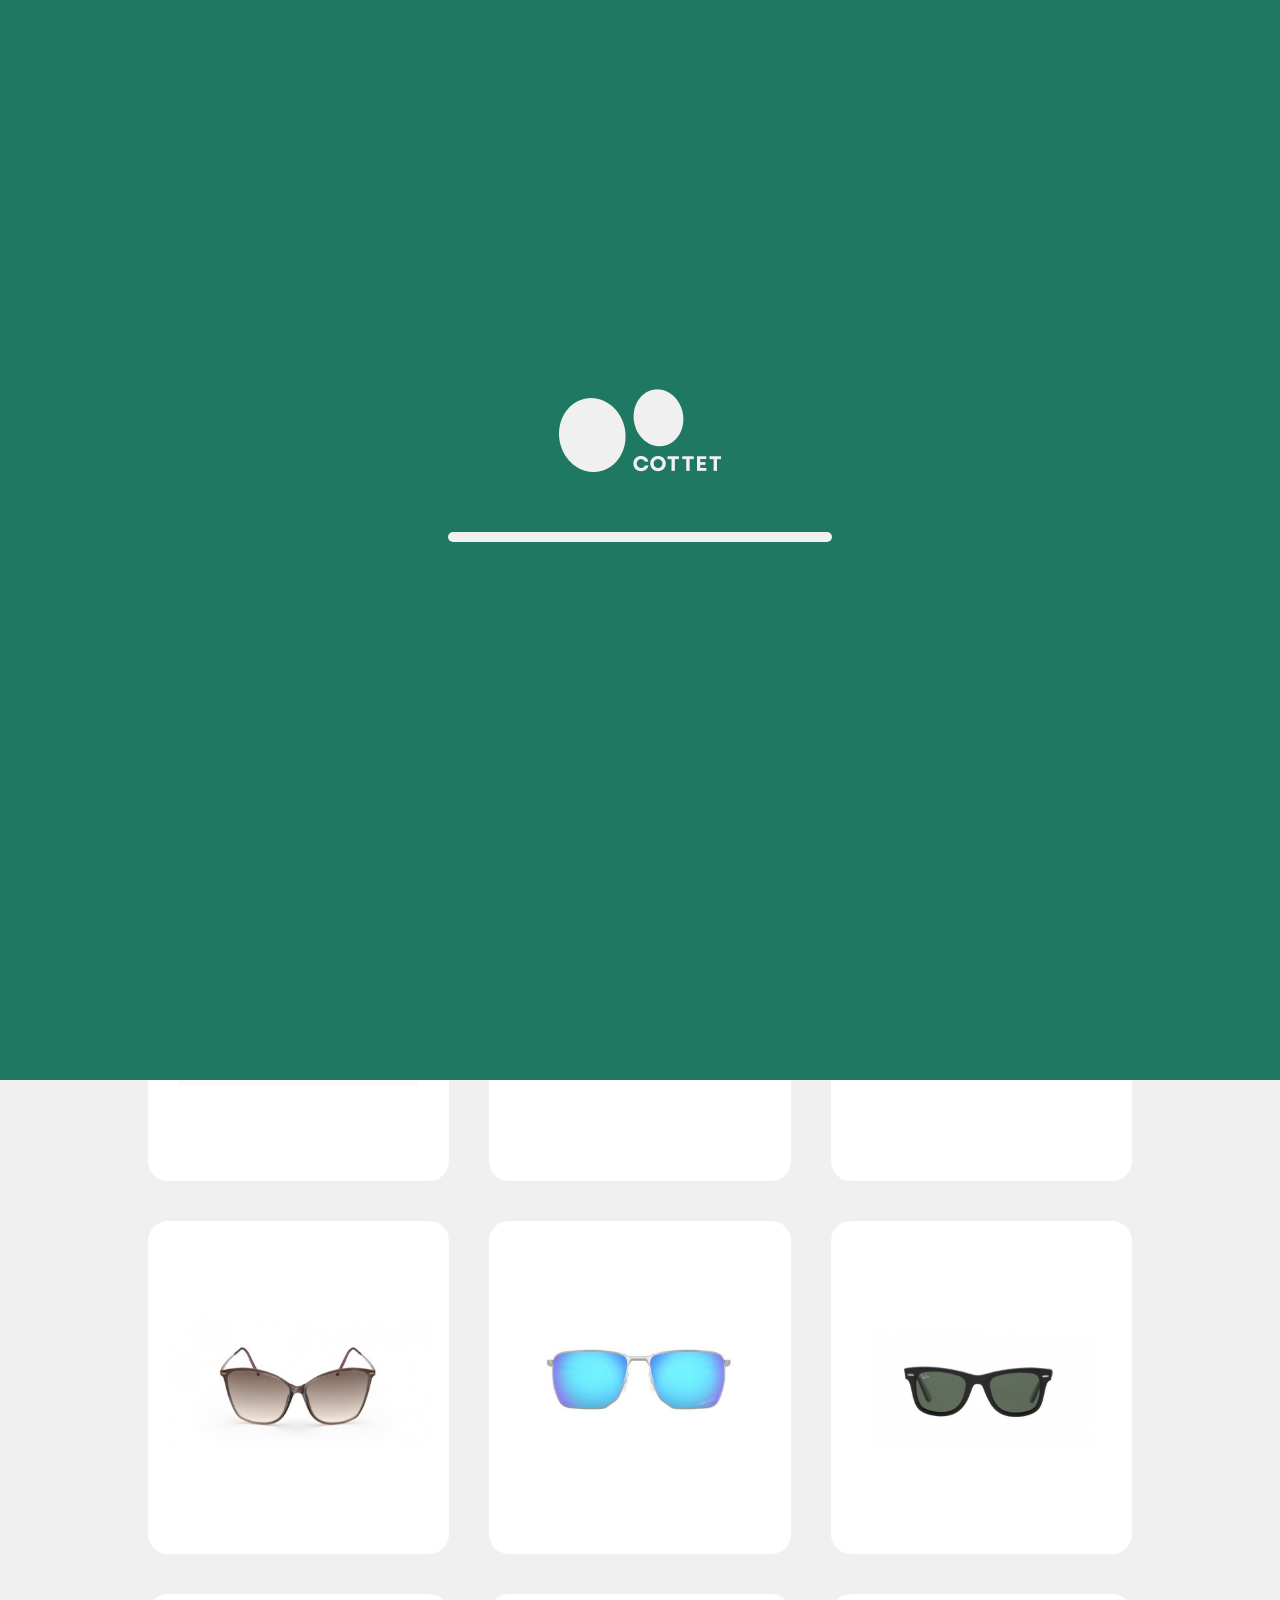
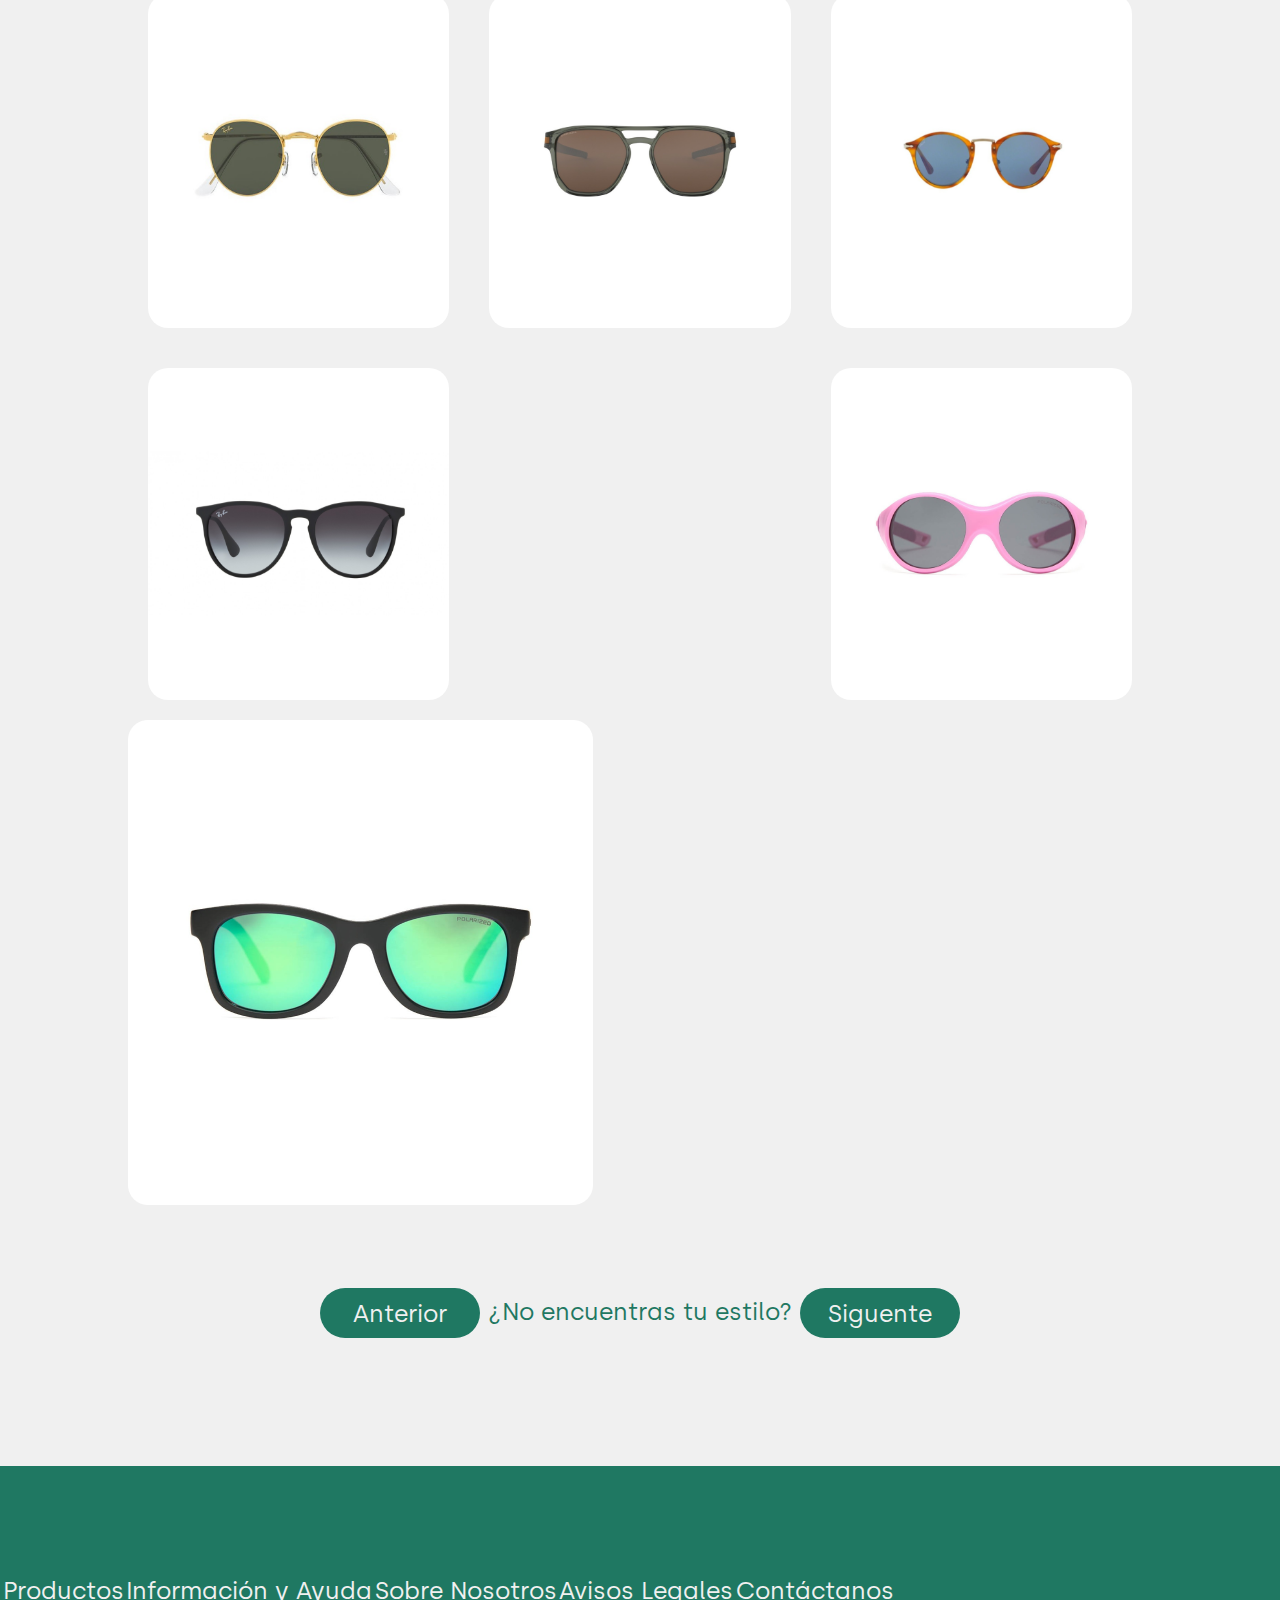
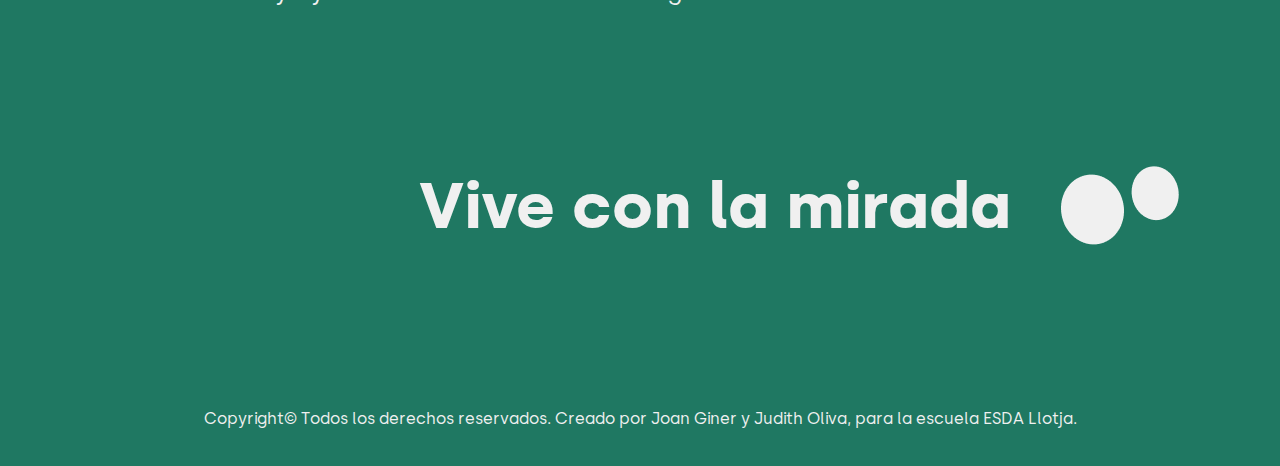
==== gafasDeSol.html @ cf661fd3 "Add files via upload" ====
<!DOCTYPE html>
<html lang="es">
<head>
	<meta charset="UTF-8">
	<meta name="viewport" content="width=device-width, initial-scale=1.0">

	<!-- Meta Desprición -->
	<meta name="description" content="Frase descripción de la Web, máx. 150 palabras">

	<!-- Meta Keywords -->
	<meta name="keywords" content="palabra clave 1, palabra clave 2, palabra clave 3">

	<!-- Meta Author -->
	<meta name="author" content="Joan Giner Agüera y Judith Oliva Pérez">

	<!-- Copyright -->
	<meta name="copyright" content="Propietario del Copyright Joan Giner Agüera y Judith Oliva Pérez">

	<!-- Meta Revisión -->
	<meta name="revised" content="Febrero 2024">

	<!-- Favicon - Icono Logo Web para el navegador -->
	<link rel="icon" type="image/png" href="IMG/Favicon.png">

	<!-- Enlace a cargar HTML de Proyecto -->
	<link rel="stylesheet" href="gafasDeSol.html">
	<!-- Enlace a cargar CSS de Proyecto -->
	<link rel="stylesheet" href="CSS/gafasDeSol.css">

	<script src="JS/scriptGafasDeSol.js"></script>

	<title>Cottet</title>

</head>

<body>

	<div id="pantallaCargaGeneral">
		<img id="logoImagen3" src="IMG/logo.png" alt="">
				<div id="barraCarga">
					<div id="movimientoBarra2"></div>
				</div>
	</div>

	<div id="error404" class="error404">
		<h1>
			Este servicio no esta disponible
		</h1>

		<h2>
			Pronto arreglaremos este imprevisto.
		</h2>
	</div>

	<header>
			
		<div class="cajaGrande" id="movimiento">
			<div id="logo">
				<a href="home.html"><img id="logoImagen" src="IMG/logo.png" alt=""></a>
			</div>
			<div id="menuDentro">
					<a href="#" onclick="abrirError()"><h2 id="menu">+Información</h2></a>
					<a href="rebajas.html"><h2 id="menu1">Rebajas</h2></a>
					<a href="citaPrevia.html"><h2 id="menu2">Pedir Cita</h2></a>
					<a href="#" onclick="abrirError()"><h2 id="menu3">Audiologia</h2></a>
					<a href="#" onclick="abrirError()"><h2 id="menu4">Lentillas</h2></a>
					<a href="#" onclick="abrirError()"><h2 id="menu5">Gafas de Deporte</h2></a>
					<a href="gafasDeSol.html"><h2 id="menu6">Gafas de Sol</h2></a>
					<a href="#" onclick="abrirError()"><h2 id="menu7">Gafas Graduadas</h2></a>
						</div>
			<div class="menuBurguer2" id="burguerMenu2" onclick="cerrarMenu()">
					</div>
				<div class="menuBurguer" id="burguerMenu" onclick="abrirMenu()">

					<div id="burguer1" class="burguerMenu">	
					</div>
					<div id="burguer2" class="burguerMenu2">
					</div>

				</div>

		</div>
		
	</header>
	<!--------- Accesibilidad --------->

	<div id="accesibilidad">
		<svg xmlns="http://www.w3.org/2000/svg" viewBox="0 0 316 316"><g id="Capa_2" data-name="Capa 2"><g id="Capa_1-2" data-name="Capa 1"><path class="cls-1" d="M157.6,307.37c-82.16,0-148.9-66.78-149-149.12a149.37,149.37,0,1,1,149,149.12Zm132.26-149A132.1,132.1,0,0,0,158.22,26.14c-72.51-.23-132,59.16-132.08,131.78S85.29,289.77,158.05,289.86C230.39,289.94,289.79,230.67,289.86,158.34Z"/><path class="cls-2" d="M289.86,158.34c-.07,72.33-59.47,131.6-131.81,131.52-72.76-.09-132-59.29-131.91-131.94s59.57-132,132.08-131.78A132.1,132.1,0,0,1,289.86,158.34ZM201,257.1c8.58-.1,13.2-8,9.23-16.51Q200,218.68,189.17,197c-5.95-12-9.36-24.45-9.19-37.94.12-9.15-.51-18.31-.81-27.46-.35-10.74-.38-10.82,9.91-14.85,13-5.11,26.08-10,39.1-15.09,5.88-2.28,8-6,6.52-11.07-1.38-4.64-5.29-6.35-11.4-4.68-11.06,3-22.27,5.69-33.09,9.43a95.67,95.67,0,0,1-63.63.27c-11.65-3.91-23.64-6.84-35.52-10-4.77-1.29-8.17.57-9.6,4.71a8,8,0,0,0,4.27,10.46c1.18.59,2.46,1,3.7,1.47,13.49,5.24,27,10.53,40.48,15.67,5.17,2,7.52,5.08,7.12,10.95-.73,10.46-.82,21-1,31.45a81.92,81.92,0,0,1-8.56,35.09c-7.32,14.95-14.48,30-21.73,44.93-1.42,2.94-2.26,5.91-1.09,9.14,1.55,4.29,4.54,7,9.07,7.57,5.51.7,9.17-2.14,11.74-6.74q13.88-24.82,27.8-49.64c1.09-1.94,1.63-4.68,4.55-4.77,3.21-.1,3.86,2.83,5,4.9,9.15,16.24,18.21,32.52,27.31,48.79C192.53,253.81,195.6,257.11,201,257.1ZM157.92,95a18,18,0,1,0,.18-36A17.78,17.78,0,0,0,140,76.83,18,18,0,0,0,157.92,95Z"/><path class="cls-1" d="M201,257.1c-5.38,0-8.45-3.29-10.83-7.56-9.1-16.27-18.16-32.55-27.31-48.79-1.16-2.07-1.81-5-5-4.9-2.92.09-3.46,2.83-4.55,4.77q-14,24.8-27.8,49.64c-2.57,4.6-6.23,7.44-11.74,6.74-4.53-.58-7.52-3.28-9.07-7.57-1.17-3.23-.33-6.2,1.09-9.14,7.25-15,14.41-30,21.73-44.93A81.92,81.92,0,0,0,136,160.27c.17-10.49.26-21,1-31.45.4-5.87-1.95-9-7.12-10.95-13.52-5.14-27-10.43-40.48-15.67-1.24-.48-2.52-.88-3.7-1.47a8,8,0,0,1-4.27-10.46c1.43-4.14,4.83-6,9.6-4.71,11.88,3.21,23.87,6.14,35.52,10a95.67,95.67,0,0,0,63.63-.27c10.82-3.74,22-6.4,33.09-9.43,6.11-1.67,10,0,11.4,4.68,1.49,5-.64,8.79-6.52,11.07-13,5.06-26.09,10-39.1,15.09-10.29,4-10.26,4.11-9.91,14.85.3,9.15.93,18.31.81,27.46-.17,13.49,3.24,25.95,9.19,37.94q10.79,21.66,21,43.59C214.18,249.08,209.56,257,201,257.1Z"/><path class="cls-1" d="M157.92,95A18,18,0,0,1,140,76.83a18,18,0,1,1,36,.7A18.06,18.06,0,0,1,157.92,95Z"/><path class="cls-2" d="M158,316C70.88,316,0,245.12,0,158S70.88,0,158,0,316,70.88,316,158,245.12,316,158,316Zm0-306C76.39,10,10,76.39,10,158S76.39,306,158,306s148-66.39,148-148S239.61,10,158,10Z"/></g></g></svg>
	</div>
	<div class="textoTitulo">
		<h1>Gafas de sol</h1>
	</div>
	<div id="filtro">
		<div class="contFiltro">
			<div id="bacgroundFiltro2" onclick="cerrarFiltro()"></div>
			 <div id="bacgroundFiltro" onclick="abrirFiltro()">
				 <div id="iconoFiltro0">
				 	<svg xmlns="http://www.w3.org/2000/svg" viewBox="0 0 512 512" id="iconoFiltro">
				 		<path d="M40 48C26.7 48 16 58.7 16 72v48c0 13.3 10.7 24 24 24H88c13.3 0 24-10.7 24-24V72c0-13.3-10.7-24-24-24H40zM192 64c-17.7 0-32 14.3-32 32s14.3 32 32 32H480c17.7 0 32-14.3 32-32s-14.3-32-32-32H192zm0 160c-17.7 0-32 14.3-32 32s14.3 32 32 32H480c17.7 0 32-14.3 32-32s-14.3-32-32-32H192zm0 160c-17.7 0-32 14.3-32 32s14.3 32 32 32H480c17.7 0 32-14.3 32-32s-14.3-32-32-32H192zM16 232v48c0 13.3 10.7 24 24 24H88c13.3 0 24-10.7 24-24V232c0-13.3-10.7-24-24-24H40c-13.3 0-24 10.7-24 24zM40 368c-13.3 0-24 10.7-24 24v48c0 13.3 10.7 24 24 24H88c13.3 0 24-10.7 24-24V392c0-13.3-10.7-24-24-24H40z"/>
				 	</svg>
				 	<p id="nombreFiltro">Filtro</p>
				 	
				 </div>
			 	<div id="partesDelFiltro">
			 		<div id="precioFiltro">
			 			<p>
			 				Precios:
			 			</p>

			 			<p id="precioFiltroo">
			 				125-300€
			 			</p>
			 			<div id="barraFiltro">
			 				<div id="bolaFiltro1">
			 				</div>
			 				<div id="bolaFiltro2">
			 				</div>
			 			</div>
			 		</div>
			 		<div id="formaFiltro1">
			 		<p>
			 			Forma:
			 		</p>

			 		 <div id="cuadradosForma">
			 			<div id="cuadradoForma1" onclick="filtroSeleccion1()">
			 			<p id="formasFiltro">
                    	Cuadrado
                    	</p>	
			 			</div>
			 			<div id="cuadradoForma2" onclick="filtroSeleccion2()">
			 			<p id="formasFiltro">
                    	Redonda
                    	</p>	
			 			</div>
			 		</div>
			 	</div>
			 	<div id="formaFiltro2">
			 		<p>
			 			Marca:
			 		</p>

			 		 <div id="cuadradosForma">
			 			<div id="cuadradoForma3" onclick="filtroSeleccion3()">
			 			<p id="formasFiltro">
                    	Cottet
                    	</p>	
			 			</div>
			 			<div id="cuadradoForma4" onclick="filtroSeleccion4()">
			 			<p id="formasFiltro">
                    	RayBan
                    	</p>	
			 			</div>
			 		</div>
			 		<div id="cuadradoMarca">
			 			<div id="cuadradoForma5" onclick="filtroSeleccion5()">
			 			<p id="formasFiltro">
                    	Gucci
                    	</p>	
			 			</div>
			 			<div id="cuadradoForma6" onclick="filtroSeleccion6()">
			 			<p id="formasFiltro">
                    	MauiJim
                    	</p>	
			 			</div>
			 		</div>
			 		<div id="cuadradoMarca">
			 			<div id="cuadradoForma7" onclick="filtroSeleccion7()">
			 			<p id="formasFiltro">
                    	Nova
                    	</p>	
			 			</div>
			 			<div id="cuadradoForma8" onclick="filtroSeleccion8()">
			 			<p id="formasFiltro">
                    	Moscot
                    	</p>	
			 			</div>
			 		</div>
			 		<div id="cuadradoMarca">
			 			<div id="cuadradoForma9" onclick="filtroSeleccion9()">
			 			<p id="formasFiltro">
                    	Cebe
                    	</p>	
			 			</div>
			 			<div id="cuadradoForma10" onclick="filtroSeleccion10()">
			 			<p id="formasFiltro">
                    	Cartier
                    	</p>	
			 			</div>
			 		</div>
			 	</div>
			 	<div id="formaFiltro3">
			 		<p>
			 			Género:
			 		</p>

			 		 <div id="cuadradosForma">
			 			<div id="cuadradoForma11" onclick="filtroSeleccion11()">
			 			<p id="formasFiltro">
                    	Mujer
                    	</p>	
			 			</div>
			 			<div id="cuadradoForma12" onclick="filtroSeleccion12()">
			 			<p id="formasFiltro">
                    	Hombre
                    	</p>	
			 			</div>
			 		</div>
			 		<div id="cuadradoMarca">
			 			<div id="cuadradoForma13" onclick="filtroSeleccion13()">
			 			<p id="formasFiltro">
                    	Niñ@
                    	</p>	
			 			</div>
			 			<div id="cuadradoForma14" onclick="filtroSeleccion14()">
			 			<p id="formasFiltro">
                    	Unisex
                    	</p>	
			 			</div>
			 		</div>
			 	</div>
			 	</div>
			</div>
		</div>
	</div>
	<div id="galeriaFoto">
		<div class="contImgGaleria">
			
			<div class="imgGaleria" onclick="abrirError()">
				<a href="producto.html"><img src="IMG/g1.png" alt="foto Gafas 1"></a>
				<div class="texto">
					<div class="texto2"><h3>Philipp Plein</h3>
					<p>430,50€</p>
					</div>
					<p>Gafas de sol Philipp Plein</p>
				</div>
			</div>
			<div class="imgGaleria" onclick="abrirError()">
				<img src="IMG/g2.png" alt="foto Gafas 2">
				<div class="texto">
					<div class="texto2"><h3>Ray-Ban</h3>
					<p>145€</p>
					</div>
					<p>Gafas de sol unisex Ray Ban</p>
				</div>
			</div>
			<div class="imgGaleria" onclick="abrirError()">
				<img src="IMG/g3.png" alt="foto Gafas 3">
				<div class="texto">
					<div class="texto2"><h3>Ray-Ban</h3>
					<p>142€</p>
					</div>
					<p>Gafas de sol / ROUND METAL</p>
				</div>
			</div>
			
			
			<div class="imgGaleria" onclick="abrirError()">
				<img src="IMG/g4.png" alt="foto Gafas 4">
				<div class="texto">
					<div class="texto2"><h3>Etnia Barcelona</h3>
					<p>169€</p>
					</div>
					<p>O.RAVAL GR VERDE</p>
				</div>
			</div>
			<div class="imgGaleria" onclick="abrirError()">
				<img src="IMG/g5.png" alt="foto Gafas 5">
				<div class="texto">
					<div class="texto2"><h3>Prada Linea Rossa</h3>
					<p>189€</p>
					</div>
					<p>Gafas de sol Prada</p>
				</div>
			</div>
			<div class="imgGaleria" onclick="abrirError()">
				<img src="IMG/g6.png" alt="foto Gafas 6">
				<div class="texto">
					<div class="texto2"><h3>Ray-Ban</h3>
					<p>165€</p>
					</div>
					<p>Gafas de sol unisex Ray Ban</p>
				</div>
			</div>

		
			<div class="imgGaleria" onclick="abrirError()">
				<img src="IMG/g7.png" alt="foto Gafas 7">
				<div class="texto">
					<div class="texto2"><h3>Silhouette</h3>
					<p>289€</p>
					</div>
					<p>Gafas de Sol Silhouette</p>
				</div>
			</div>
			<div class="imgGaleria" onclick="abrirError()">
				<img src="IMG/g8.png" alt="foto Gafas 8">
				<div class="texto">
					<div class="texto2"><h3>Oakley</h3>
					<p>174€</p>
					</div>
					<p>SATIN CHROM SAPPHIRE</p>
				</div>
			</div>
			<div class="imgGaleria" onclick="abrirError()">
				<img src="IMG/g9.png" alt="foto Gafas 9">
				<div class="texto">
					<div class="texto2"><h3>Ray-Ban</h3>
					<p>99€</p>
					</div>
					<p>Gafas de sol WAYFARER </p>
				</div>
			</div>

			

			<div class="imgGaleria" onclick="abrirError()">
				<img src="IMG/g10.png" alt="foto Gafas 10">
				<div class="texto">
					<div class="texto2"><h3>Ray-Ban</h3>
					<p>99€</p>
					</div>
					<p>Gafas de sol Ray-Ban</p>
				</div>
			</div>
			<div class="imgGaleria" onclick="abrirError()">
				<img src="IMG/g11.png" alt="foto Gafas 11">
				<div class="texto">
					<div class="texto2"><h3>Oakley</h3>
					<p>165€</p>
					</div>
					<p>Gafas de sol Oakley</p>
				</div>
			</div>
			<div class="imgGaleria" onclick="abrirError()">
				<img src="IMG/g12.png" alt="foto Gafas 12">
				<div class="texto">
					<div class="texto2"><h3>Persol</h3>
					<p>249€</p>
					</div>
					<p>Gafas de sol - Persol</p>
				</div>
			</div>

			
			<div class="imgGaleria" onclick="abrirError()">
				<img src="IMG/g13.png" alt="foto Gafas 13">
				<div class="texto">
					<div class="texto2"><h3>Ray-Ban</h3>
					<p>99€</p>
					</div>
					<p>Gafas de sol ERIKA</p>
				</div>
			</div>
			<div class="imgGaleria" onclick="abrirError()">
				<img src="IMG/g14.png" alt="foto Gafas 14">
				<div class="texto">
					<div class="texto2"><h3>Urban Junior</h3>
					<p>20,30€</p>
					</div>
					<p>Gafas de sol niño</p>
				</div>
			</div>
			<div  class="fueraFoto" class="imgGaleria" onclick="abrirError()">
				<img src="IMG/g15.png" alt="foto Gafas 15">
				<div class="texto">
					<div class="texto2"><h3>Urban Junior</h3>
					<p>20,30€</p>
					</div>
					<p>Gafas de sol niño FROGGY </p>
				</div>
			</div>
		</div>
		
	</div>
	<div id="botonespaginas">
			<div class="contBotones">
				<button onclick="abrirError()">Anterior</button>
					<p>¿No encuentras tu estilo?</p>
				<button onclick="abrirError()">Siguente</button>

			</div>
	</div>
	<footer>
		<div id="footer">
			<div id="textoFooter">
					<p class="botonFooter" onclick="abrirError()">
						Productos
					</p>

                    <p class="botonFooter" onclick="abrirError()">
                    	Información y Ayuda
                    </p>

                    <p class="botonFooter" onclick="abrirError()">
                    	Sobre Nosotros
                    </p>

                    <p class="botonFooter" onclick="abrirError()">
                    	Avisos Legales
                    </p>

                    <p class="botonFooter" onclick="abrirError()">
                    	Contáctanos
                    </p>
			</div>
			<div id="logoCottet">
				<h1>Vive con la mirada</h1>
				<img id="" src="IMG/iconLogo.png" alt="">
			</div>
			<div id="copy">
				<p>Copyright©  Todos los derechos reservados. Creado por Joan Giner y Judith Oliva, para la escuela ESDA Llotja.</p>
			</div>
		</div>
	</footer>
</body>
</html>
---- CSS/gafasDeSol.css ----
* {
	margin: 0;
	padding: 0;
	box-sizing: border-box;
}
/************Base**************/
@font-face {
		font-family: "Silka" ;
		src: url(../Extras/Font/Silka.ttf);
	}

@font-face {
		font-family: "SilkaBold" ;
		src: url(../Extras/Font/SilkaBold.ttf);
	}

body {
	overflow-x: hidden;
	font-family: Silka;
	background-color: #F0F0F0;
	width: 100%;
	line-height: 3rem;
}

h1	{
	color: #1F7862;
	font-family: SilkaBold;
	font-size: 4rem;
}

h2 {
	color: #175A4B;
	font-family: SilkaBold;
	font-size: 3rem;
}

h3{
	color: #103E33;
	font-family: SilkaBold;
	font-size: 2rem;
}
p {
	color: #103E33;
	margin-top: 50px;
	font-size: 1.5rem;
	font-family: Silka;
}

::-webkit-scrollbar {
	display:none;
}

/************Menú************/
.cajaGrande {
	display: flex;
    justify-content: flex-end;
}
#logo{
	width: 100%;
	transition-duration: 0.2s;
	position: fixed;
	display: flex;
	justify-content: center;
}
#logoImagen{
	padding: 20px;
}
#movimiento {
	top: 0px;
	width: 100%;
	height: 125px;
	background-color:#1F7862;
	position: fixed;
	opacity: 1;
	transition-duration: 0.4s;
	z-index: 99999999;
}

.menuBurguer {
	margin-top: 30px;
	display: flex;
	margin-right: 100px;
	width: 65px;
	height: 60px;
	flex-direction: column;
    justify-content: space-evenly;
    z-index: 98;	
}

.menuBurguer2 {
	margin-top: -15px;
	margin-right: 100px;
	width: 65px;
	background-color: green;
	height: 60px;
	flex-direction: column;
    top: -100px;	
    position: absolute;
    opacity: 0;
    z-index: 99;
}

.menuBurguer:hover {
	cursor: pointer;

}

.menuBurguer:hover > #burguer1 {
	right: 15px;
}

.menuBurguer2:hover {
	cursor: pointer;
}

.burguerMenu {
	transform: rotate(0deg);
	width: 100%;
	height: 5px;
	background-color: #F0F0F0;
	border-radius: 50px;
	transition-duration: 0.4s;
}

.burguerMenu2 {
	transform: rotate(0deg);
	width: 100%;
	height: 5px;
	background-color: #F0F0F0;
	border-radius: 50px;
	transition-duration: 0.4s;
}

#burguer1 {
	right: 0px;
	transition-duration: 0.4s;
}

#burguer2 {

}

#menu,
#menu1,
#menu2,
#menu3,
#menu4,
#menu5,
#menu6,
#menu7{
	width: 40%;
	display: flex;
	height: 11%;
	position: relative;
	padding: 10px;
	font-size: 3rem;
	opacity: 0;
	transition-duration: 0.1s;
	color: #F0F0F0;
}
#menuDentro> a{
	list-style: none;
	text-decoration: none;
	margin: 6px;
}
#menuDentro {
	width: 100%;
	height: 100vh;
	display: none;
	flex-direction: column-reverse;
	padding: 20px;
    padding-top: 80px;
    padding-bottom: 60px;
    padding-left: 5.5%;
}

#menu:hover,
#menu1:hover,
#menu2:hover,
#menu3:hover,
#menu4:hover,
#menu5:hover,
#menu6:hover,
#menu7:hover {
	font-size: 4rem;
	color: #B29C60;
	cursor: pointer;
	transition-duration: 0.5s
}

.menuli{
	text-decoration: none;
}
/**********TITULO***********/
.textoTitulo {
	margin-top: 15%;
}
.textoTitulo > h1{
	width: 100%;
	height: auto;
	display: flex;
	justify-content: center;
	color: #1F7862;
	margin-bottom: 5%;
}
/*********GALERIA*************/
#galeriaFoto{
	width: 100%;
    height: auto;
    display: flex;
    justify-content: center;
    margin-top: 5%;
}
.contImgGaleria{
	width: 80%;
    height: auto;
    display: flex;
    flex-wrap: wrap;
    justify-content: space-between;
}

.imgGaleria{
	width: calc(33.33% - 40px);
	margin: 20px;
	height: auto;
	overflow: hidden;
	position: relative;
	border-radius: 20px;
	cursor: pointer;
}

.imgGaleria img{
	width: 100%;
	height: 100%;
}
.texto >p{
	margin: 0;
    display: flex;
    justify-content: flex-start;
    margin: 0 12% 0 12%;
}
.texto2 >p{
	margin: 0;
	font-family: SilkaBold;
}
.texto2{
	display: flex;
    align-content: center;
    justify-content: space-between;
    margin: 0 12% 0 12%;

}
.texto{
	width: 100%;
	position: absolute;
	bottom: 3px;
	opacity: 0;
	transition-duration: .5s;
	display: flex;
	flex-direction: column;
	margin-bottom:40px;
}
.imgGaleria:hover .texto{
	opacity: 100;
}
.imgGaleria:hover img{
	transform: scale(1.3);
	transition-property: transform;
	transition-duration:0.5s;
}
/************FILTRO*************/
#filtro{
	z-index: 999;
	top: 15%;
	position: sticky;
	width: 100%;
	height: auto;
	display: flex;
	justify-content: center;
	margin-top: 80px;
}
.contFiltro{
	width: 80%;
	height: auto;
	display: flex;
	justify-content: flex-start;
}

#bacgroundFiltro {
	width: 10%;
	height: 70px;
	background-color:#1F7862;
	color:#f0f0f0;
	border-radius:50px;	
	display: flex;
    align-items: center;
    justify-content: center;
    transition-duration: 0.5s;
    box-shadow: 0px 4px 10px 0px  #000000;
} 

#bacgroundFiltro2 {
	cursor: pointer;
	position: absolute;
	width: 10%;
	height: 0px;
	background-color:transparent;
} 

#iconoFiltro{
	fill:#f0f0f0;
	width: 25px;
	height: auto;
	margin-right: 10px;
} 
#iconoFiltro0{
	width: 100%;
	height: 100px;
	display: flex;
    align-items: center;
    justify-content: center;
    cursor: pointer;
}
#nombreFiltro{
	color: #f0f0f0;
	margin-top: 0;
}

/*Interior Filtro Ayuda*/

#partesDelFiltro {
	overflow: hidden;
	width: 0%;
	height: 70px;
	display: none;
	align-items: center;
	opacity: 0;
	transition-duration: 2s;
	justify-content: space-evenly
}

#precioFiltro {
	transition-duration: 1s;
	display: flex;
    height: 100%;
    width: 12%;
    color: #103E33;
    flex-direction: row;
    flex-wrap: wrap;
    align-items: flex-start;
    align-content: flex-start;
    justify-content: center;
}

#precioFiltro > p {
	color: #103E33;
	margin-top: 0px;
	font-size: 1rem;
}

#precioFiltroo {
	opacity: 0;
	margin-left: 20px;
}

#barraFiltro {
	opacity: 0;
	display: flex;
	width: 100%;
	height: 5px;
	background-color: #103E33;
	border-radius: 50px;
	align-items: center;
	justify-content: space-between;
}

#bolaFiltro1 {
	border: solid 5px #1F7862;
	border-radius: 50px;
	width: 20px;
	height: 20px;
	background-color: #f0f0f0;
}

#bolaFiltro2 {
	border: solid 5px #1F7862;
	border-radius: 50px;
	width: 20px;
	height: 20px;
	background-color: #f0f0f0;
}

#cuadradoForma1,
#cuadradoForma2,
#cuadradoForma3,
#cuadradoForma4,
#cuadradoForma5,
#cuadradoForma6,
#cuadradoForma7,
#cuadradoForma8,
#cuadradoForma9,
#cuadradoForma10,
#cuadradoForma11,
#cuadradoForma12,
#cuadradoForma13,
#cuadradoForma14 {
	background-color: #cbcbcb;
	width: 15px;
    height: 15px;
    transition-duration: 0.4s;
}

#cuadradoForma1:hover,
#cuadradoForma2:hover,
#cuadradoForma3:hover,
#cuadradoForma4:hover,
#cuadradoForma5:hover,
#cuadradoForma6:hover,
#cuadradoForma7:hover,
#cuadradoForma8:hover,
#cuadradoForma9:hover,
#cuadradoForma10:hover,
#cuadradoForma11:hover,
#cuadradoForma12:hover,
#cuadradoForma13:hover,
#cuadradoForma14:hover {
	cursor: pointer;
}

#cuadradoForma2 {
	transition-duration: 0.4s;
	background-color: #cbcbcb;
	width: 15px;
	height: 15px;
}

#cuadradoForma1 > p,
#cuadradoForma2 > p,
#cuadradoForma3 > p,
#cuadradoForma4 > p,
#cuadradoForma5 > p,
#cuadradoForma6 > p,
#cuadradoForma7 > p,
#cuadradoForma8 > p,
#cuadradoForma9 > p,
#cuadradoForma10 > p,
#cuadradoForma11 > p,
#cuadradoForma12 > p,
#cuadradoForma13 > p,
#cuadradoForma14 > p {
	font-size: 1rem;
	margin-top: -15px;
}

#formasFiltro {
	margin-left: 20px;
}

#cuadradosForma {
    justify-content: space-between;
    width: 20%;
    height: 40px;
    display: flex;
    align-items: center;
    flex-direction: column;
}

#cuadradoMarca {
	margin-left: 50px;
	justify-content: space-between;
    width: 20%;
    height: 40px;
    display: flex;
    align-items: center;
    flex-direction: column;
}

#formaFiltro1 {
    display: flex;
    height: 100%;
    width: 10%;
    color: #103E33;
    flex-direction: row;
    align-items: baseline;
}

#formaFiltro1 > p {
	color: #103E33;
	margin-top: 0px;
	font-size: 1rem;
}

#formaFiltro2 {
    display: flex;
    height: 100%;
    width: 30%;
    color: #103E33;
    flex-direction: row;
    align-items: baseline;
}

#formaFiltro2 > p {
	color: #103E33;
	margin-top: 0px;
	font-size: 1rem;
}

#formaFiltro3 {
	/*margin-left: 80px;*/
    display: flex;
    height: 100%;
    width: 15%;
    color: #103E33;
    flex-direction: row;
    align-items: baseline;
}

#formaFiltro3 > p {
	color: #103E33;
	margin-top: 0px;
	font-size: 1rem;
}

/*****BOTONES PAGINAS*****/
#botonespaginas{
	width: 100%;
	height: auto;
	display: flex;
	justify-content: center;
	margin-top: 5%;
	margin-bottom: 10%;

}
.contBotones{
	width: 50%;
	height: auto;
	display: flex;
	justify-content: space-between;
}

.contBotones > button{
	width: 25%;
	height: 50px;
	background-color:#1F7862;
	color: #f0f0f0;
	font-family: Silka;
	font-size:1.5rem;
	border-radius: 50px;
	border: transparent;
	cursor: pointer;
}
.contBotones > button:hover{
	background-color:#f0f0f0;
	color: #1F7862;
	border:2px solid #1F7862;
	transition-duration: 0.3s;
}
.contBotones > p{
	margin-top: 0;
	color:#1F7862;
}

#logoImagen3 {
	opacity: 0;
	transition-duration: 1.5s;
	margin-bottom: 10px;
}

#movimientoBarra2 {
	margin-top: 50px;
	border-radius: 50px;
	width: 0%;
	height: 10px;
	background-color: #f0f0f0;
	transition-duration: 1.1s;
}

#pantallaCargaGeneral {
	position: fixed;
	width: 100%;
	height: 1080px;
	background-color: #1F7862;
	display: flex;
	justify-content: center;
	align-items: center;
	z-index: 9999999999999999999999999999999999999999999999999999999;
	overflow: hidden;
	flex-direction: column;
	transition-duration: 1s;
	top: 0px;
}

#barraCarga {
	margin-bottom: 200px;
	width: 30%;
	height: 10px;
	background-color: #1F7862;
}

/*************FOOTER***************/

#footer {
	width: 100%;
	height: 600px;
	background-color: #1F7862;
}
#textoFooter {
	display: flex;
	width: 70%;
	height: 200px;
	justify-content: space-evenly;
	align-items: center;
}
#textoFooter > p {
	color: #f0f0f0;
	font-size: 1.5rem;
}
.botonFooter:hover {
	font-family: SilkaBold;
	cursor: pointer;
}
#copy {
	display: flex;
	width: 100%;
	justify-content: center;

}
#copy > p {
	font-size: 1rem;
	color: #f0f0f0;
}
#logoCottet {
	transition-duration: 0.5s;
	display: flex;
    width: 100%;
    padding: 100px;
    justify-content: flex-end;
    align-items: center;
}

#logoCottet > h1{
	color: #f0f0f0;
	margin-right: 50px;
}
/********PANTALLA DE ERROR*********/
#error404 {
	display: flex;
	opacity: 0%;
	height: 0px;
	width: 100%;
	background-color: #f0f0f0;
	position: fixed;
	transition-duration: 0.4s;
	justify-content: center;
	align-items: center;
	flex-direction: column;
	z-index: 9999999999999999999999999999999999999999999999999999999;
}

#error404 > h1 {
	position: relative;
	bottom: 150px;
}
#error404 > h2 {
	bottom: 0px;
}
/*************ACCESIBILIDAD************/

#accesibilidad {
	z-index: 9999;
	top: 850px;
	right: 45px;
	width: 70px;
	height: 70px;
	position: fixed;
	transition-duration: 0.4s;
}

#accesibilidad:hover{
	cursor: pointer;
}

.cls-1{
	transition-duration: 0.4s;
	fill: #f0f0f0;
}

.cls-2{
	transition-duration: 0.4s;
	fill: #b29c60;
}

#accesibilidad:hover .cls-1{
	fill: #b29c60;
}

#accesibilidad:hover .cls-2{
	fill: #f0f0f0;
}
/***************RESPONSIVE****************/

@media (max-width: 1024px) 
{
	h1{
		font-size: 3rem;
	}

	h2{
		font-size: 2rem;
	}
	h3{
		font-size: 1.3rem;
	}
	p{
		font-size: 1.1rem;
	}

	#logoImagen{
	padding: 20px;
	}

	.textoTitulo{
		margin-top: 17%;
	}
	#menuDentro > a{
		margin: 2px;
	}

	#menu,
	#menu1,
	#menu2,
	#menu3,
	#menu4,
	#menu5,
	#menu6,
	#menu7{
		width: 50%;
		padding: 6px;
		font-size: 2rem;
	}
	#menu:hover,
	#menu1:hover,
	#menu2:hover,
	#menu3:hover,
	#menu4:hover,
	#menu5:hover,
	#menu6:hover,
	#menu7:hover {
		font-size: 2.3rem;
	}

	.imgGaleria{
		width: calc(48.33% - 40px);
	}
	.fueraFoto{
		display: none;
	}
	.texto{
		margin-bottom: 11px;
	}
	.contBotones{
		width: 75%;
	}
	#textoFooter{
		width: 100%;
	}
	#textoFooter > p{
		font-size: 1.3rem;
	}
/*filtro*/
	#bacgroundFiltro{
		width: 16%;
	}

	#precioFiltro,
	#formaFiltro1{
		display: none;
	}
	#formaFiltro3{
		width: 27%;
	}
	#formaFiltro2{
		width: 50%;
	}
	.contFiltro{
  		width: 90%
  	}
 /*filtro*/
	#error404 > h1 {
		bottom: 200px;
	}

}
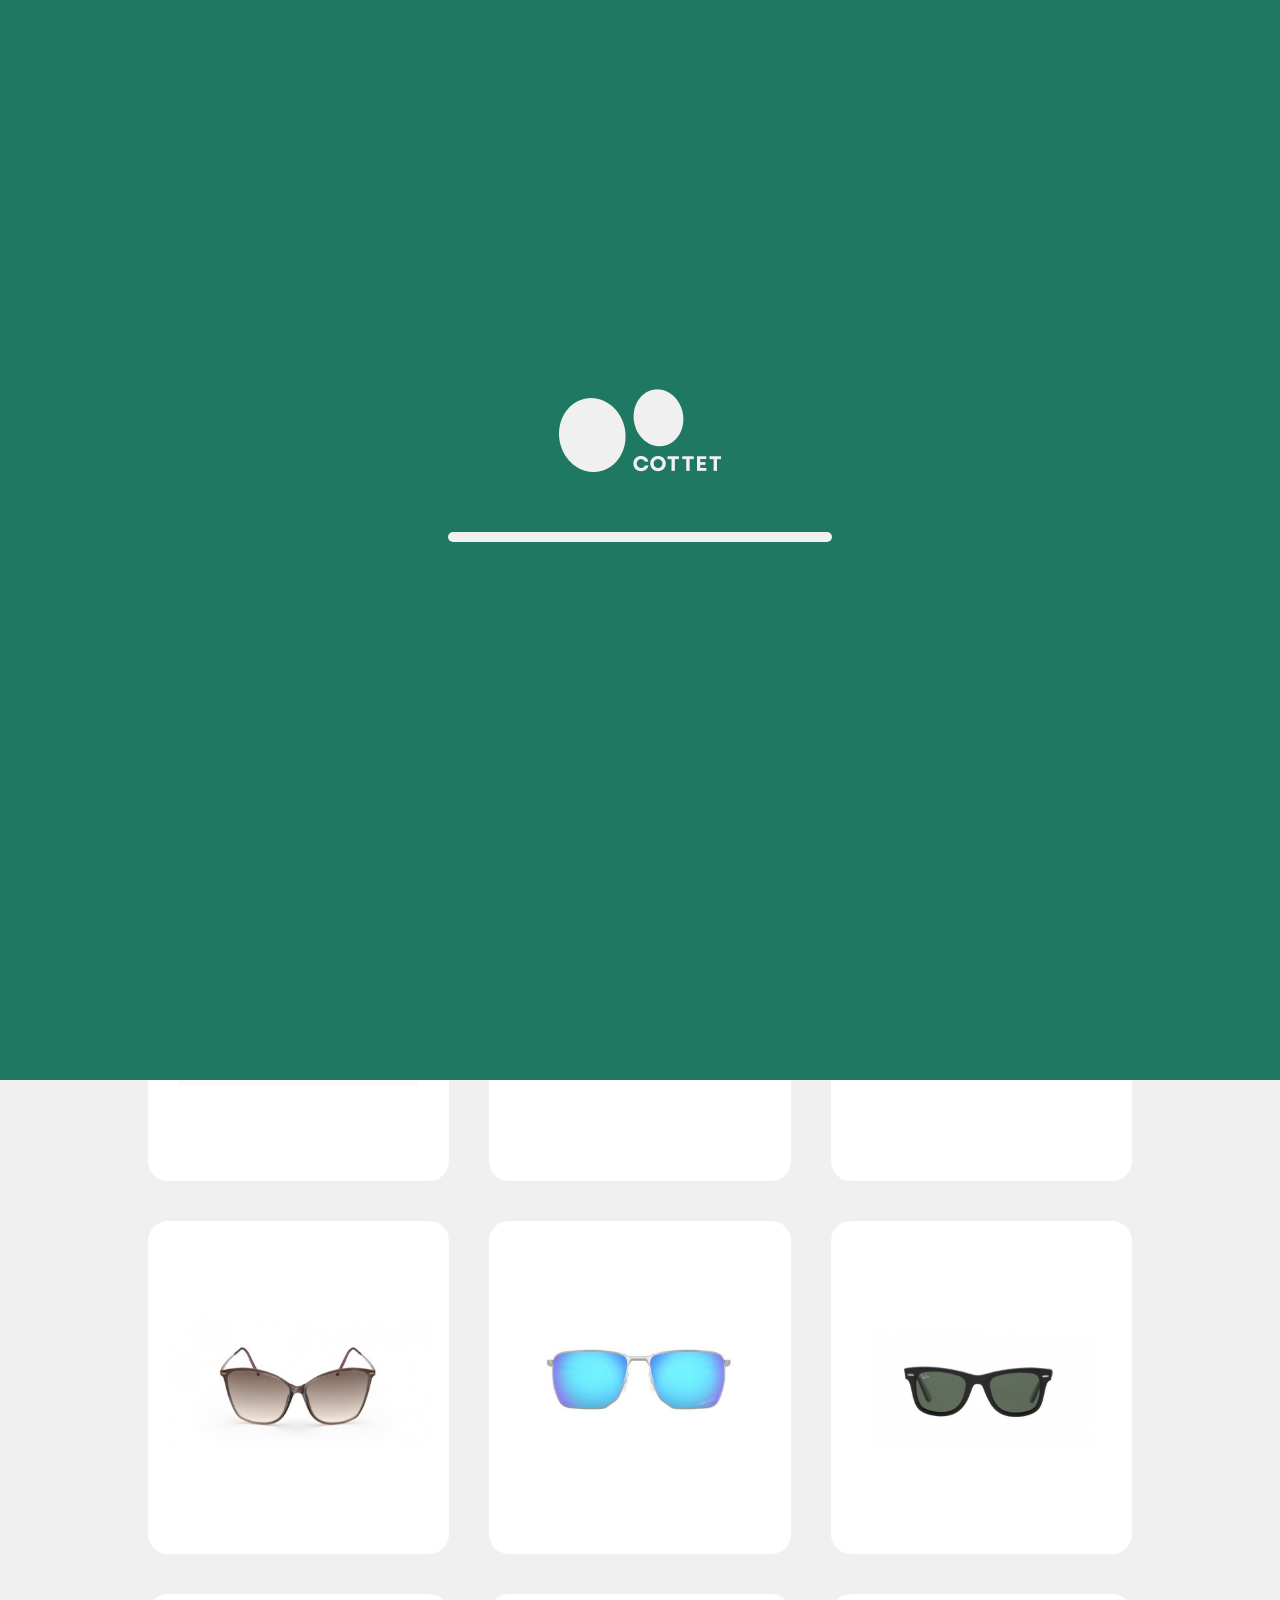
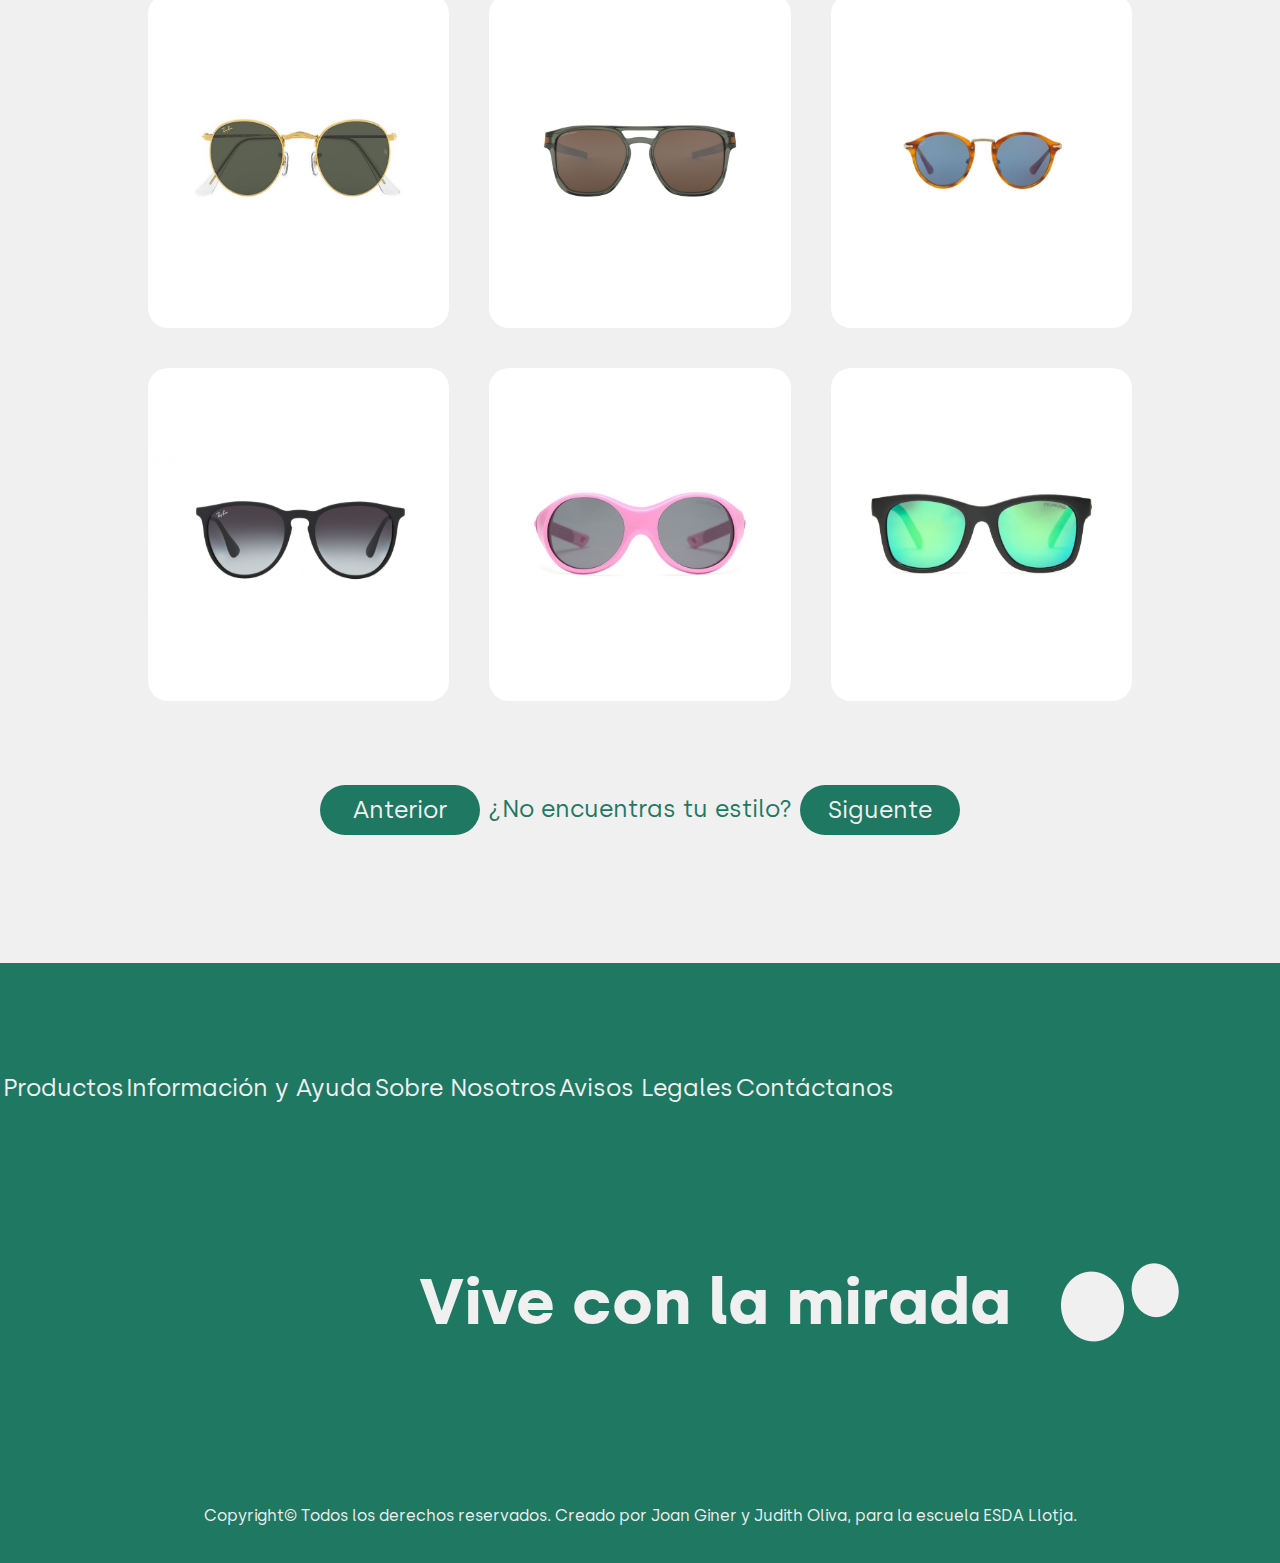
==== commit 21ba7d32: "Add files via upload" ====
--- a/gafasDeSol.html
+++ b/gafasDeSol.html
@@ -361,7 +361,7 @@
 					<p>Gafas de sol niño</p>
 				</div>
 			</div>
-			<div  class="fueraFoto" class="imgGaleria" onclick="abrirError()">
+			<div  id="fueraFoto" class="imgGaleria" onclick="abrirError()">
 				<img src="IMG/g15.png" alt="foto Gafas 15">
 				<div class="texto">
 					<div class="texto2"><h3>Urban Junior</h3>
--- a/CSS/gafasDeSol.css
+++ b/CSS/gafasDeSol.css
@@ -752,7 +752,7 @@
 	.imgGaleria{
 		width: calc(48.33% - 40px);
 	}
-	.fueraFoto{
+	#fueraFoto{
 		display: none;
 	}
 	.texto{
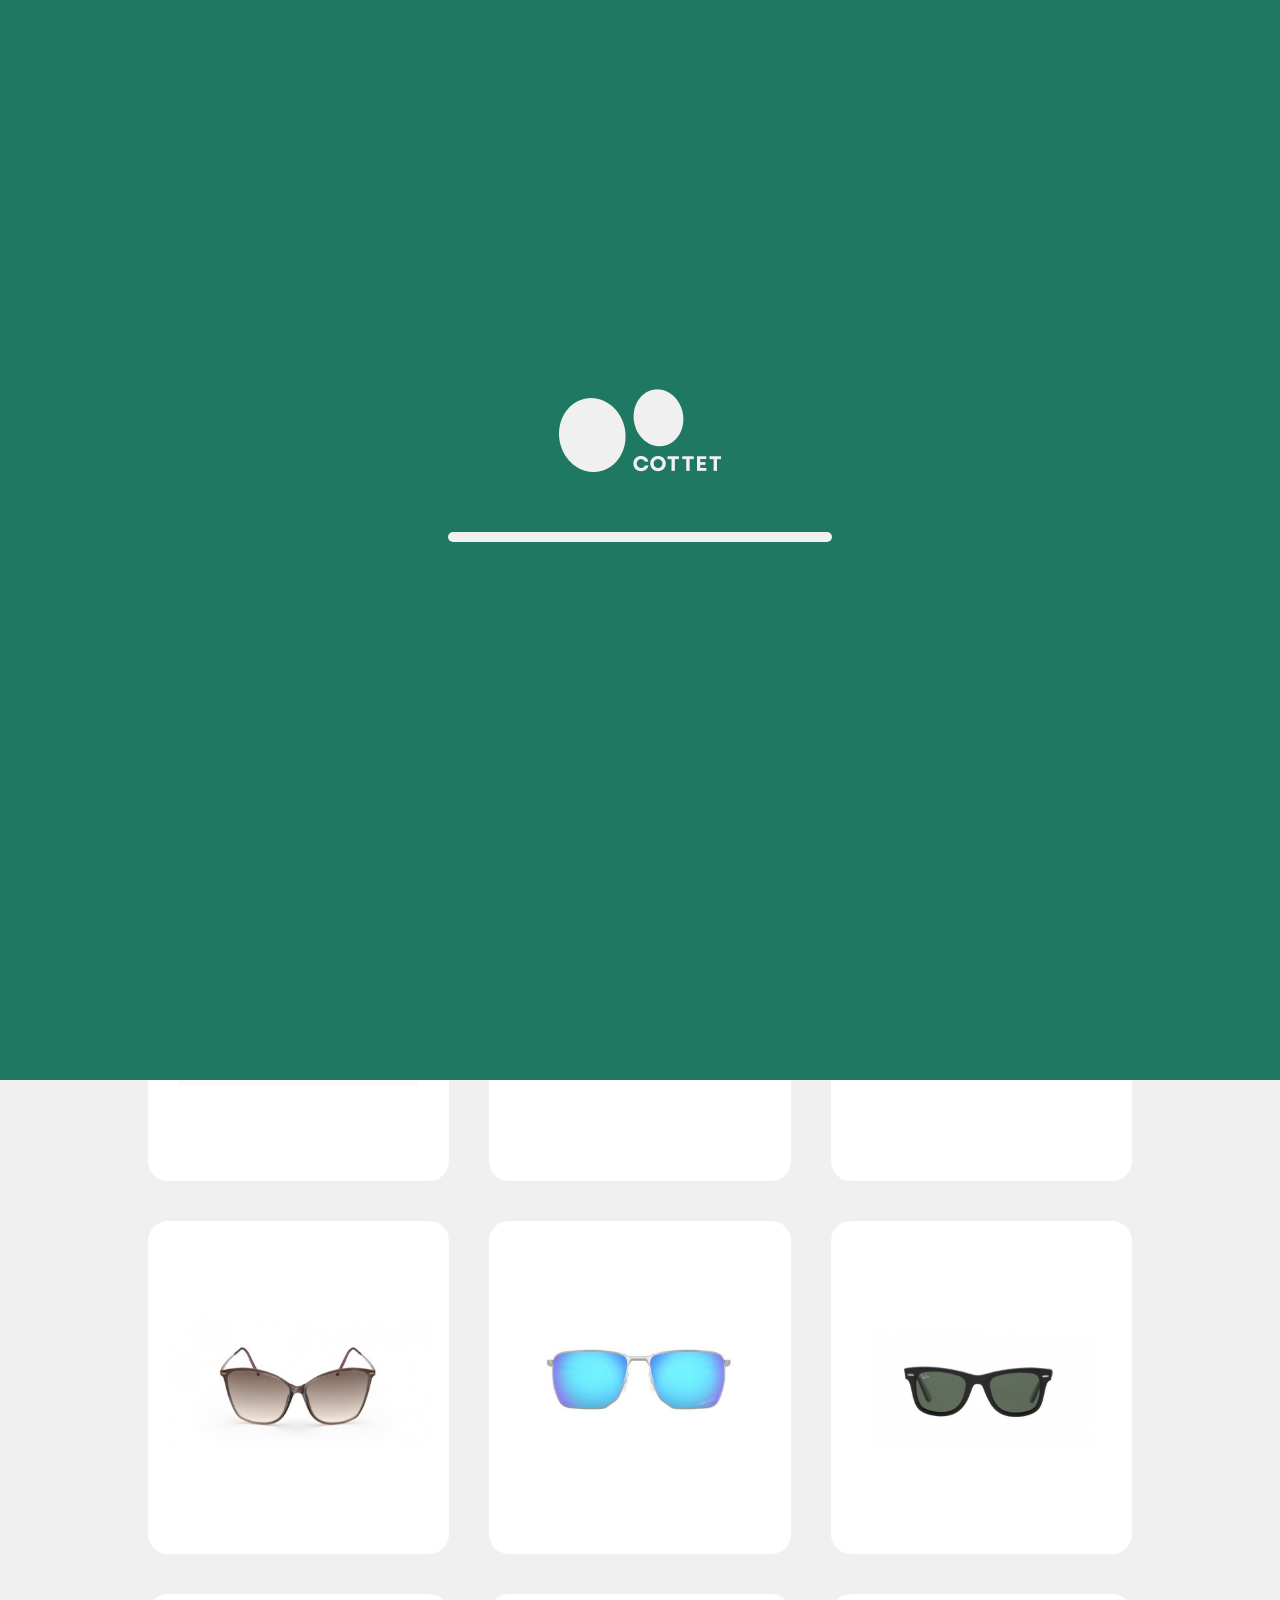
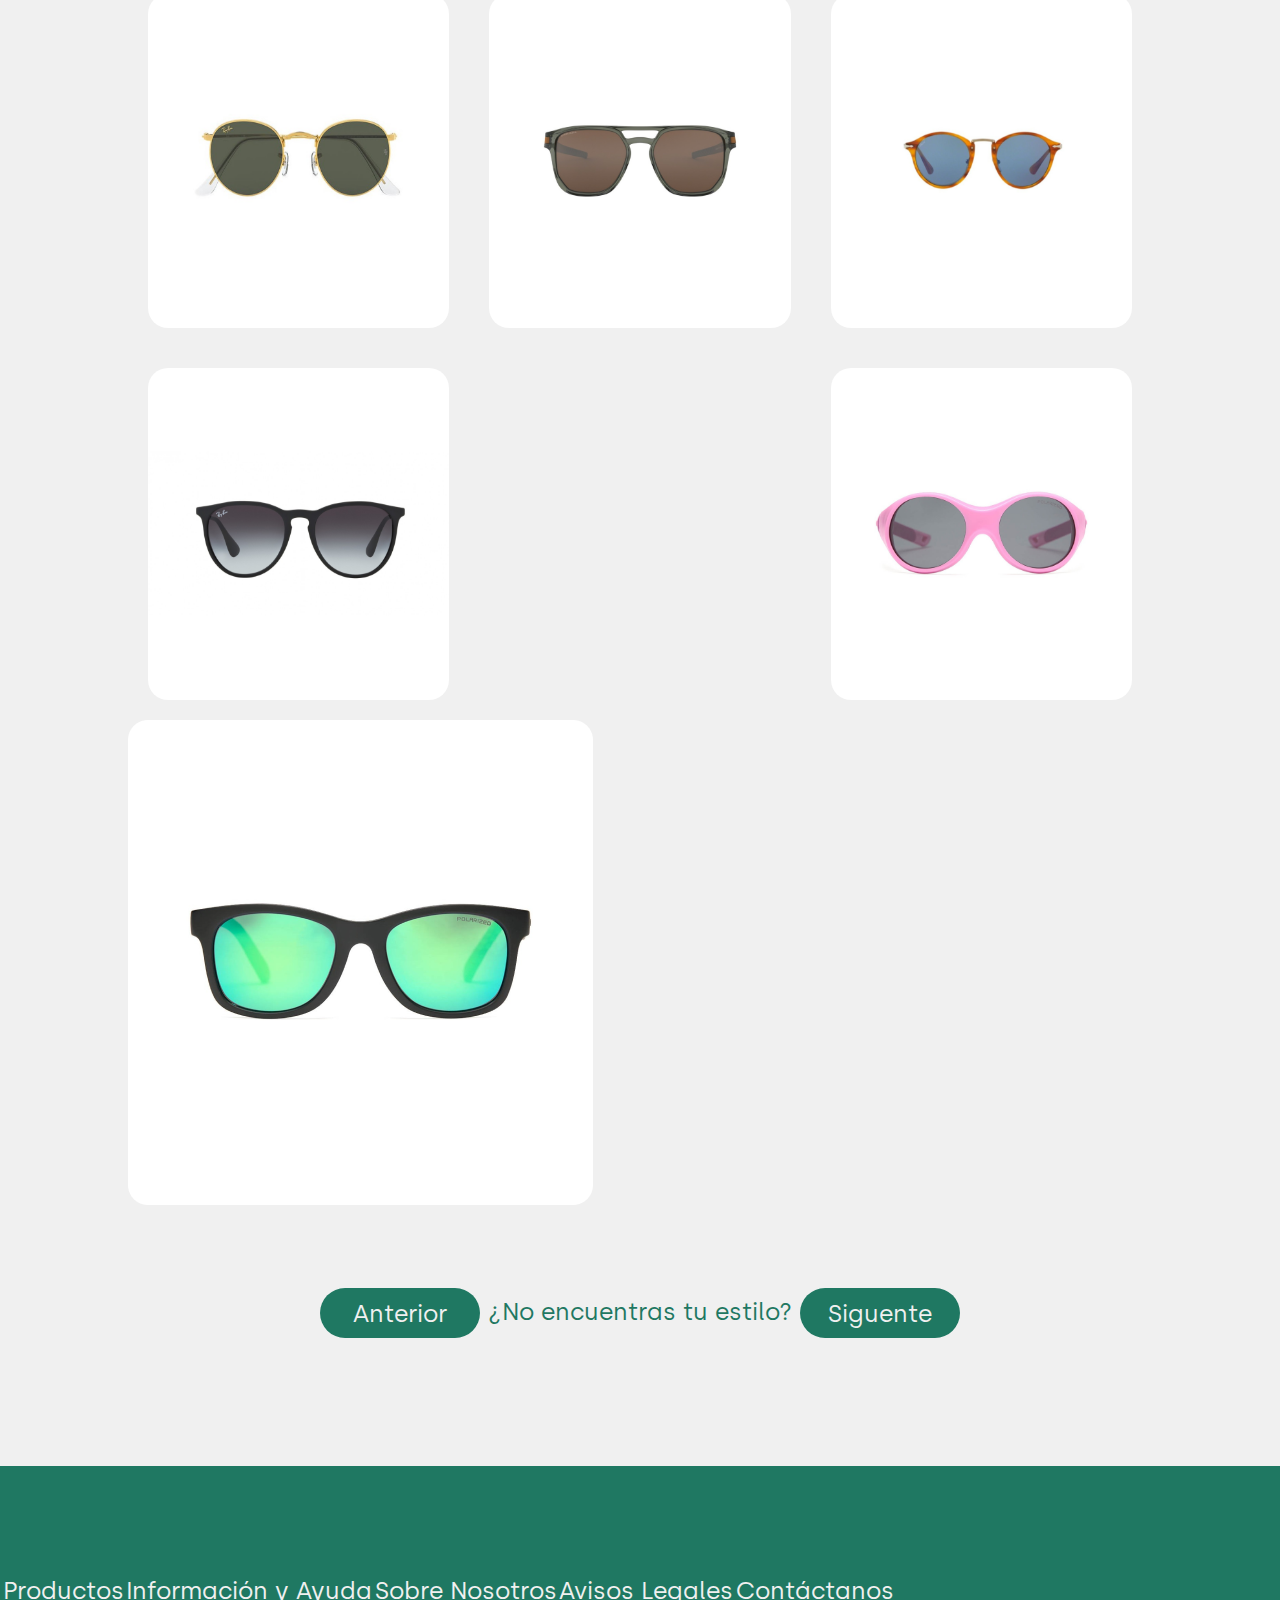
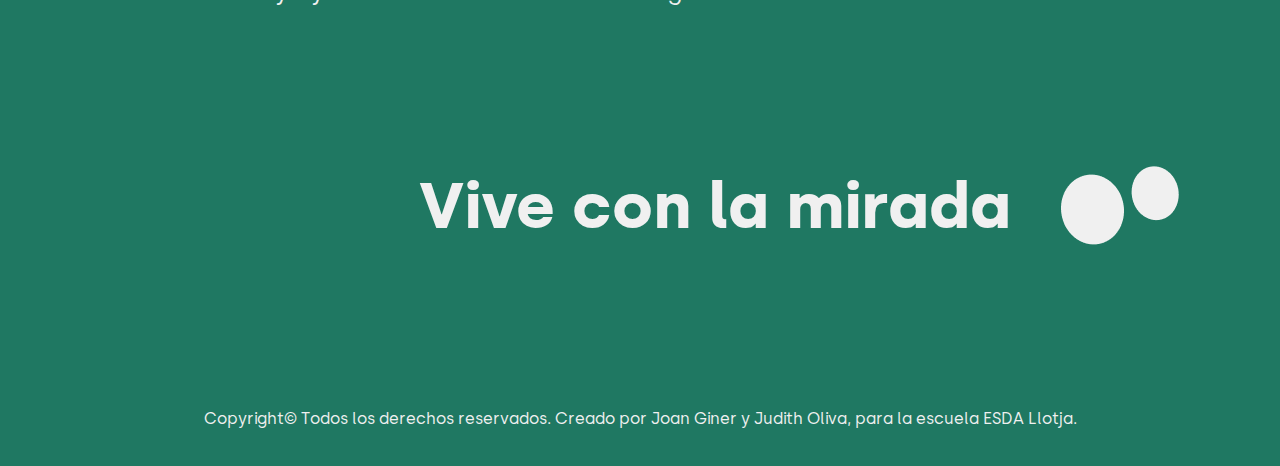
==== commit e8f67194: "Add files via upload" ====
--- a/gafasDeSol.html
+++ b/gafasDeSol.html
@@ -361,7 +361,7 @@
 					<p>Gafas de sol niño</p>
 				</div>
 			</div>
-			<div  id="fueraFoto" class="imgGaleria" onclick="abrirError()">
+			<div  class="fueraFoto" class="imgGaleria" onclick="abrirError()">
 				<img src="IMG/g15.png" alt="foto Gafas 15">
 				<div class="texto">
 					<div class="texto2"><h3>Urban Junior</h3>
--- a/CSS/gafasDeSol.css
+++ b/CSS/gafasDeSol.css
@@ -752,7 +752,7 @@
 	.imgGaleria{
 		width: calc(48.33% - 40px);
 	}
-	#fueraFoto{
+	.fueraFoto{
 		display: none;
 	}
 	.texto{
